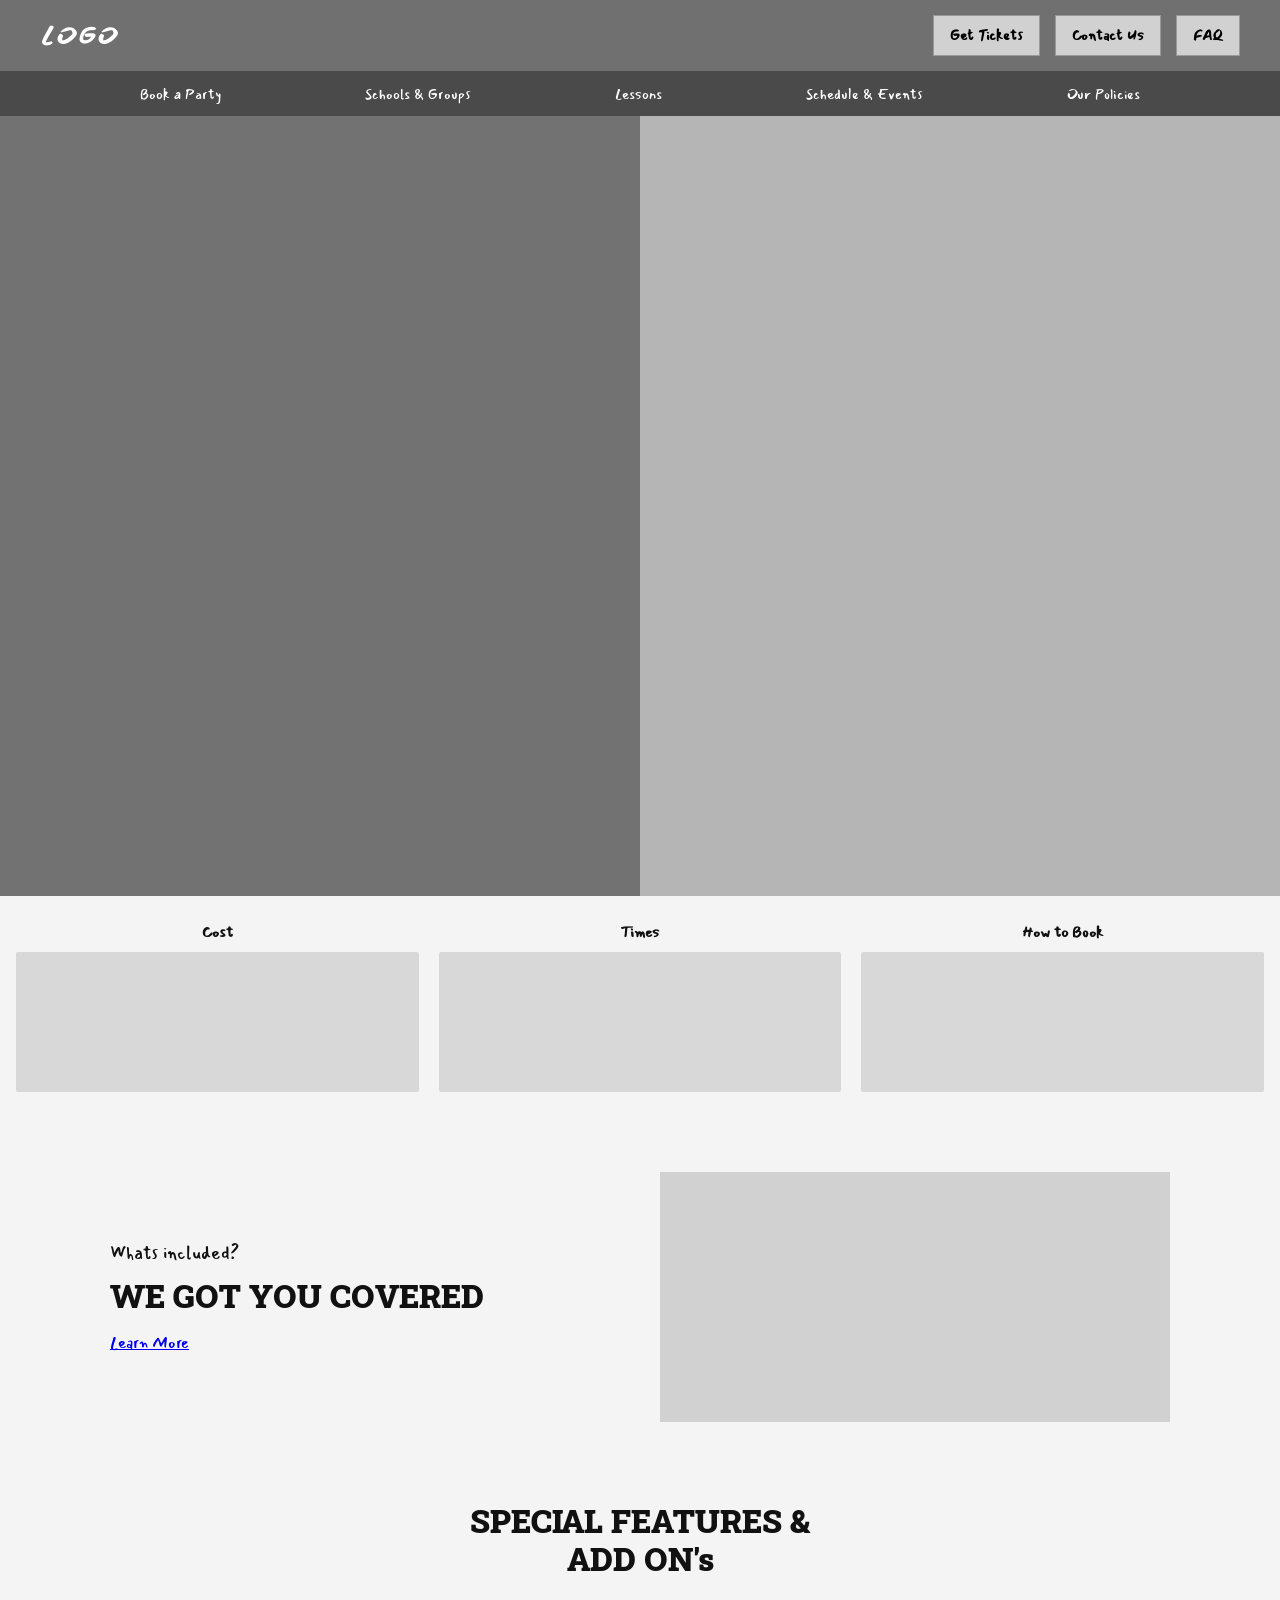
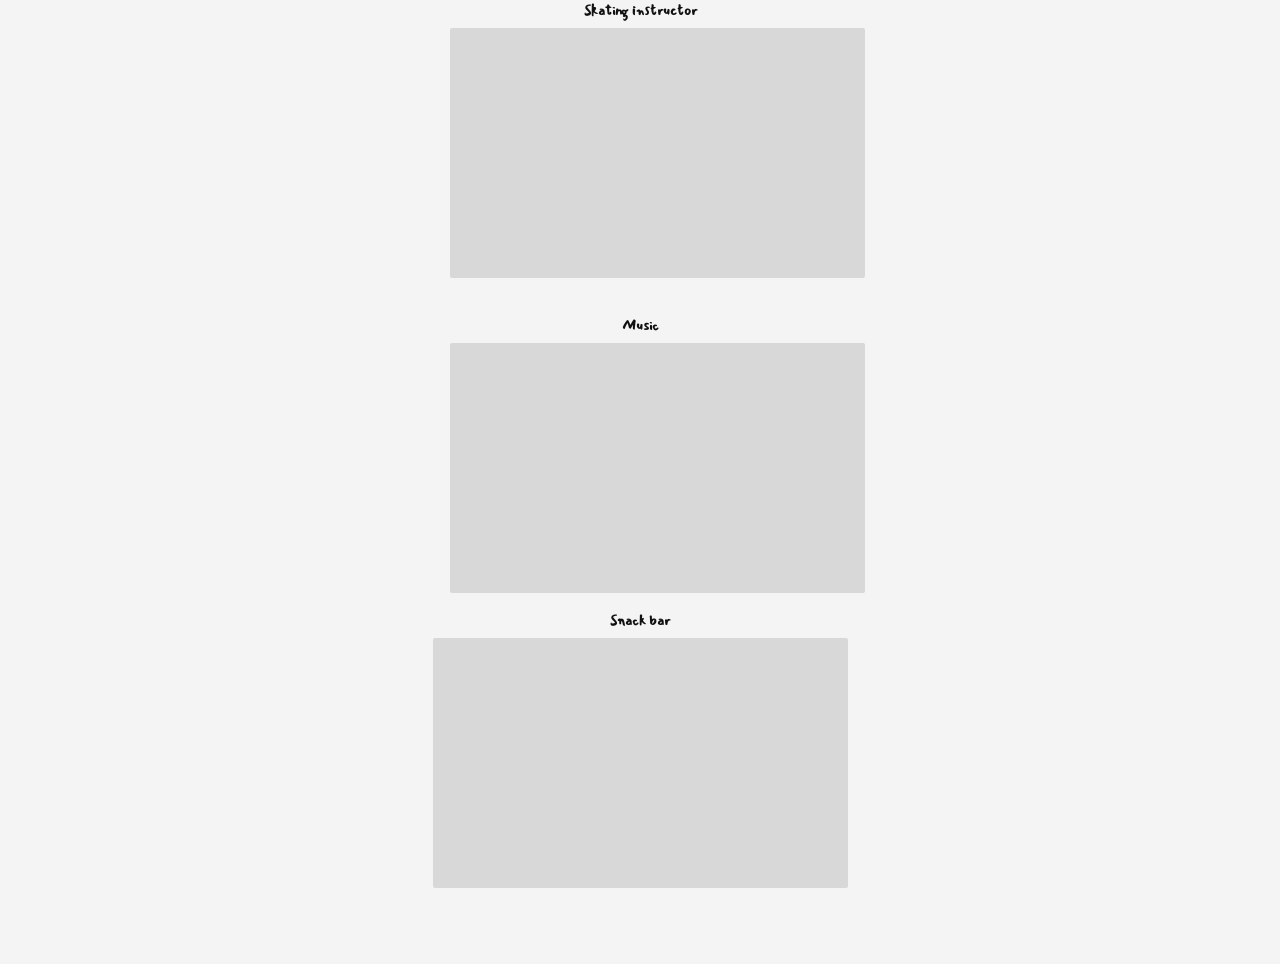
==== birthdayprivate.html @ b4840d91 "created birthdayprivate page" ====
<!DOCTYPE html>
<html lang="en">
<head>
    <meta charset="UTF-8">
    <meta name="viewport" content="width=device-width, initial-scale=1.0">
    <title>Birthday Parties - Private</title>
    <link rel="stylesheet" href="style.css">
    <link href= "https://fonts.googleapis.com/css2?family=Caveat:wght@600&family=Montserrat:wght@700;800&display=swap" rel="stylesheet">
</head>
<body>
<div class="hero-wrapper">

    <header class="site header">
        <div class="top-bar">
            <div class="logo">
                LOGO
            </div>
            <nav class="main-nav">
                <a href="#" class="btn">Get Tickets</a>
                <a href="#" class="btn">Contact Us</a>
                <a href="#" class="btn">FAQ</a>
            </nav>
        </div>
       
        <div class="sub-bar">
            <ul class="sub-nav">
                <li><a href="#">Book a Party</a></li>
                <li><a href="#">Schools & Groups</a></li>
                <li><a href="#">Lessons</a></li>
                <li><a href="#">Schedule & Events</a></li>
                <li><a href="#">Our Policies</a></li>
            </ul>
        </div>
    </header>

    <section class="hero-grid">
        <div class="hero-box-left"></div>
        <div class="hero-box-right"></div>
    </section>
</div>

    <section class="info-row">
        <div class="info-card">
            <h4>Cost</h4>
            <div class="placeholder-box"></div>
        </div>
        <div class="info-card">
            <h4>Times</h4>
            <div class="placeholder-box"></div>
        </div>
        <div class="info-card">
            <h4>How to Book</h4>
            <div class="placeholder-box"></div>
        </div>    
    </section>
    <section class="content-container">
    <div class="grid-row">
        <div class="text-side">
            <span  class="sub-title">Whats included?</span>
            <h2>WE GOT 
                YOU 
                COVERED
            </h2>
            <a href="#" class="btn">Learn More</a>
        </div>
        <div class="media-side">
            <div class="image-placeholder box-placeholder"></div>
        </div>
    </section>
    
    <section class="addons-container">
   <h3 class="addons-title">SPECIAL FEATURES & ADD ON's</h3>

<div class="addons-grid">
    <div class="addon-item">
        <h4>Skating instructor</h4>
        <div class="addon-box"></div>
   </div>


   <div class="addon-item">
       <h4>Music</h4>
       <div class="addon-box"></div>
   </div>
</div>

   <div class="addon-item">
       <h4>Snack bar</h4>
       <div class="addon-box"></div>
   </div>

</div>
---- style.css ----
/* Reset default browser spacing */
@import url('https://fonts.googleapis.com/css2?family=Mansalva&family=Roboto+Slab:wght@900&display=swap');
* {
    margin: 0;
    padding: 0;
    box-sizing: border-box;
    font-family: 'Mansalva', sans-serif;
}
h2 {
    font-family: 'Roboto Slab' , serif;
    font-weight: 900;
    font-size: 2.0rem;
    line-height: 1.2;
    margin-bottom: 15px;
}

/* Entire page */
body {
    background-color: #ffffff;
    color: #000000;
}

.hero-wrapper {
    display:flex;
    flex-direction: column;
    min-height:100vh;
    width:100%
}


/* Header */
.site_header {
    width: 100%;
    flex-shrink: 0;
}


.top-bar{
    display: flex;
    justify-content: space-between;
    align-items: center;
    padding: 15px 40px;
    background-color: #707070;
}


.logo {
    font-size: 1.5rem;
    letter-spacing: 2px;
    font-weight: bold;
    font-style: italic;
    color: #ffffff;
}

.main-nav{
    display: flex;
    gap: 15px;
}

.main-nav a {
    background-color: #ddd;
    padding: 10px 18px;
    text-decoration: none;
    font-weight: bold;
}

/* Navigation Bar */
.main-nav .btn{
    background-color: #d1d1d1;
    color: #000000;
    padding: 8px 16px;
    text-decoration: none;
    font-size: 0.9rem;
    border: 1px solid #999;

}

.sub-bar{
    background-color: #4A4A4A;
    padding:10px 40px;
    display: flex;
    justify-content: center;
}
.sub-nav {
    display: flex;
    list-style: none;
    justify-content: space-between;
    width:100%;
    max-width: 1000px;
}
.sub-nav a {
    color: #ffffff;
    text-decoration: none;
    font-size: 0.9rem;
} 

/*hero section */
.hero-section {
    display: flex;
    height: 400px;
    flex:1;
    background-color: #bcbcbc;
    
}

.hero-banner {
    flex: 3;
    border-right:2px solid #ffffff;
    border-right: 2px solid #707070;
    margin-right: -1px;


}
.upcoming-events {
    flex: 1;
    background-color: #707070;
    padding: 20px;
    font-size: 1.1rem;

}
.content-container {
    max-width: 1100px;
    margin: 0 auto;
    padding: 60px 20px;
    display: flex;
    flex-direction: column;
    gap: 80px;

}

.grid-row{
    display: flex;
    justify-content: space-between;
    align-items: center;
    gap: 40px;

}

.reverse-row {
    flex-direction: row-reverse;
}

.media-side, .text-side {
    flex: 1;

}

.image-placeholder {
    width: 100%;
    background-color: #d1d1d1;

}
.box-placeholder {
    height: 250px;
}
.small-box {
    height: 150px;
    max-width: 250px;
}

.sub-title {
    display: block;
    font-size: 1.1rem;
    margin-bottom: 10px;
}


.learn-more {
    display: inline-block !important;
    background-color: #d1d1d1 !important;
    color: #000 !important;
    padding: 8px 18px !important;
    text-decoration: none !important;
    font-size: 0.9rem !important; 
    font-style: normal !important;
    font-weight: bold !important;
    border: 1px solid #999 !important;
    border-radius: 4px !important;
    margin-top:10px !important;
    transition: background-color 0.2s ease !important;
}

.learn-more:hover {
    background-color: #bcbcbc !important;
}

.abstract-art {
    position: relative;
    height: 350px;
}

.circle {
    position: absolute;
    border-radius: 50%;
}

.yellow-circle {
    width: 180px;
    height: 180px;
    border: 15px solid #dede2f;
    top: 20px;
    left: 20px;
}

.blue-circle {
    width: 60px;
    height: 60px;
    border: 8px solid #33b5e5;
    top:0;
    left:150px;
}

.pink-circle {
    width:100px;
    height:100px;
    border:12px solid #cc2993;
    bottom:10px;
    left:40px;
}

.tilted-frame {
    position:absolute;
    width:200px;
    height:260px;
    background-color: #000;
    top: 40px;
    left: 90px;
    padding: 8px;
    transform: rotate(-8deg);
}

.tilted-frame .image-placeholder {
    height:100%;
}

* {
    box-sizing: border-box;
    margin: 0;
    padding:0;
}

body {
    font-family: 'Mansalva', sans-serif;
    background-color: #f4f4f4;
    color:#111;
}
.hero-grid {
    display:grid;
    grid-template-columns: 1fr 1fr;
    height: calc(100vh - 120px);
}

.hero-box-left{
    background-color: #727272;
    display:flex;
}
.hero-box-right{
    background-color: #b5b5b5;
    display:flex;
}

.info-row{
    display:grid;
    grid-template-columns: repeat(3, 1fr);
    gap:20px;
    padding:20px 16px;
    text-align:center;
    align-items: start;
}
.info-card h4{
    font-family: 'Mansalva';
    font-size:15px;
    margin-bottom: 8px;
    font-weight: 600;

}
.placeholder-box{
    background-color:#d8d8d8;
    height:140px;
    border-radius:2px;
    width:100%;
}

.content-container {
    max-width: 1100px;
    margin: 0 auto;
    padding: 60px 20px;
    display: flex;
    flex-direction: column;
    gap: 80px;
}

.grid-row {
    display: flex;
    justify-content: space-between;
    align-items: center;
    gap: 40px;
}

.reverse-row {
    flex-direction: row-reverse;
}

.media-side, .text-side {
    flex: 1;
}

.image-placeholder {
    width: 100%;
    background-color: #d1d1d1;
}

.box-placeholder {
    height: 250px;
}

/* add-on section */
.addons-container {
   padding: 20px 0 60px 0;
   position: relative;
   max-width: 380px;
   margin:0 auto;
   display:flex;
   flex-direction: column;
   align-items: center;
}
.addons-title {
   font-family: 'Roboto Slab' , serif;
   font-weight: 900;
   font-size: 2.0rem;
   line-height: 1.2;
   text-align: center;
   font-family: 'Roboto Slab';
   margin-bottom:20px;
}
.addons-grid{
   display:flex;
   flex-direction:column;
   gap:20px;
   width:100%;
}
.addon-item {
   margin-bottom:16px;
   text-align: center;
}
.addon-item h4 {
   font-family:'Mansalva';
   font-size: 14px;
   margin-bottom: 6px;
   font-weight: 600;
}
.addon-box{
   background-color: #d8d8d8;
   height:250px;
   width:415px;
   border-radius: 2px;
}
.ring-group-left {
   position: absolute;
   top:100px;
   left:-580px;
   width:360px;
   height:360px;
   pointer-events: none;
   z-index:1;
}
.yellow-ring-1{
    position:absolute;
    width:360px;
    height:360px;
    border:18px solid #ded533;
    border-radius: 50%;
    top:0;
    left:0;
}
.yellow-ring-2{
   position:absolute;
   width:300px;
   height:300px;
   border: 14px solid #ded533;
   border-radius:50%;
   top:30px;
   left:30px;
}
.cyan-ring-top{
   position:absolute;
   width:70px;
   height:70px;
   border:5px solid #00bcd4;
   border-radius:50%;
   top:-7px;
   right:-15px;
   left:auto;
}
.cyan-ring-top-outer{
    position:absolute;
    width:110px;
    height:110px;
    border:11px solid#00bcd4;
    border-radius: 50%;
    top: -28px;
    left:auto;
    right:-35px;
}
.magenta-ring{
   position:absolute;
   width: 150px;
   height:150px;
   border:20px solid #e91e63;
   border-radius:50%;
   bottom: -100px;
   left:30px;
   right:20px;
}
.ring-group-right{
   position:absolute;
   bottom:100px;
   right:-500px;
   width:240px;
   height:240px;
   pointer-events:none;
   z-index: 1;
}
.yellow-ring-right-1{
    position:absolute;
    width:340px;
    height:340px;
    border:18px solid #ded533;
    border-radius: 50%;
    top:0;
    left:0;
}
.yellow-ring-right-2{
    position:absolute;
    width:255px;
    height:255px;
    border: 14px solid #ded533;
    border-radius:50%;
    top:40px;
    left:40px; 
}
.cyan-ring-bottom{
   position:absolute;
   width:133px;
   height:133px;
   border:8px solid #00bcd4;
   border-radius:50%;
   top:210px;
   right:180px;
   left:auto;
}

.cyan-ring-bottom-outer{
    position:absolute;
    width:210px;
    height:210px;
    border:11px solid#00bcd4;
    border-radius: 50%;
    top: 170px;
    left:auto;
    right:140px; 
}
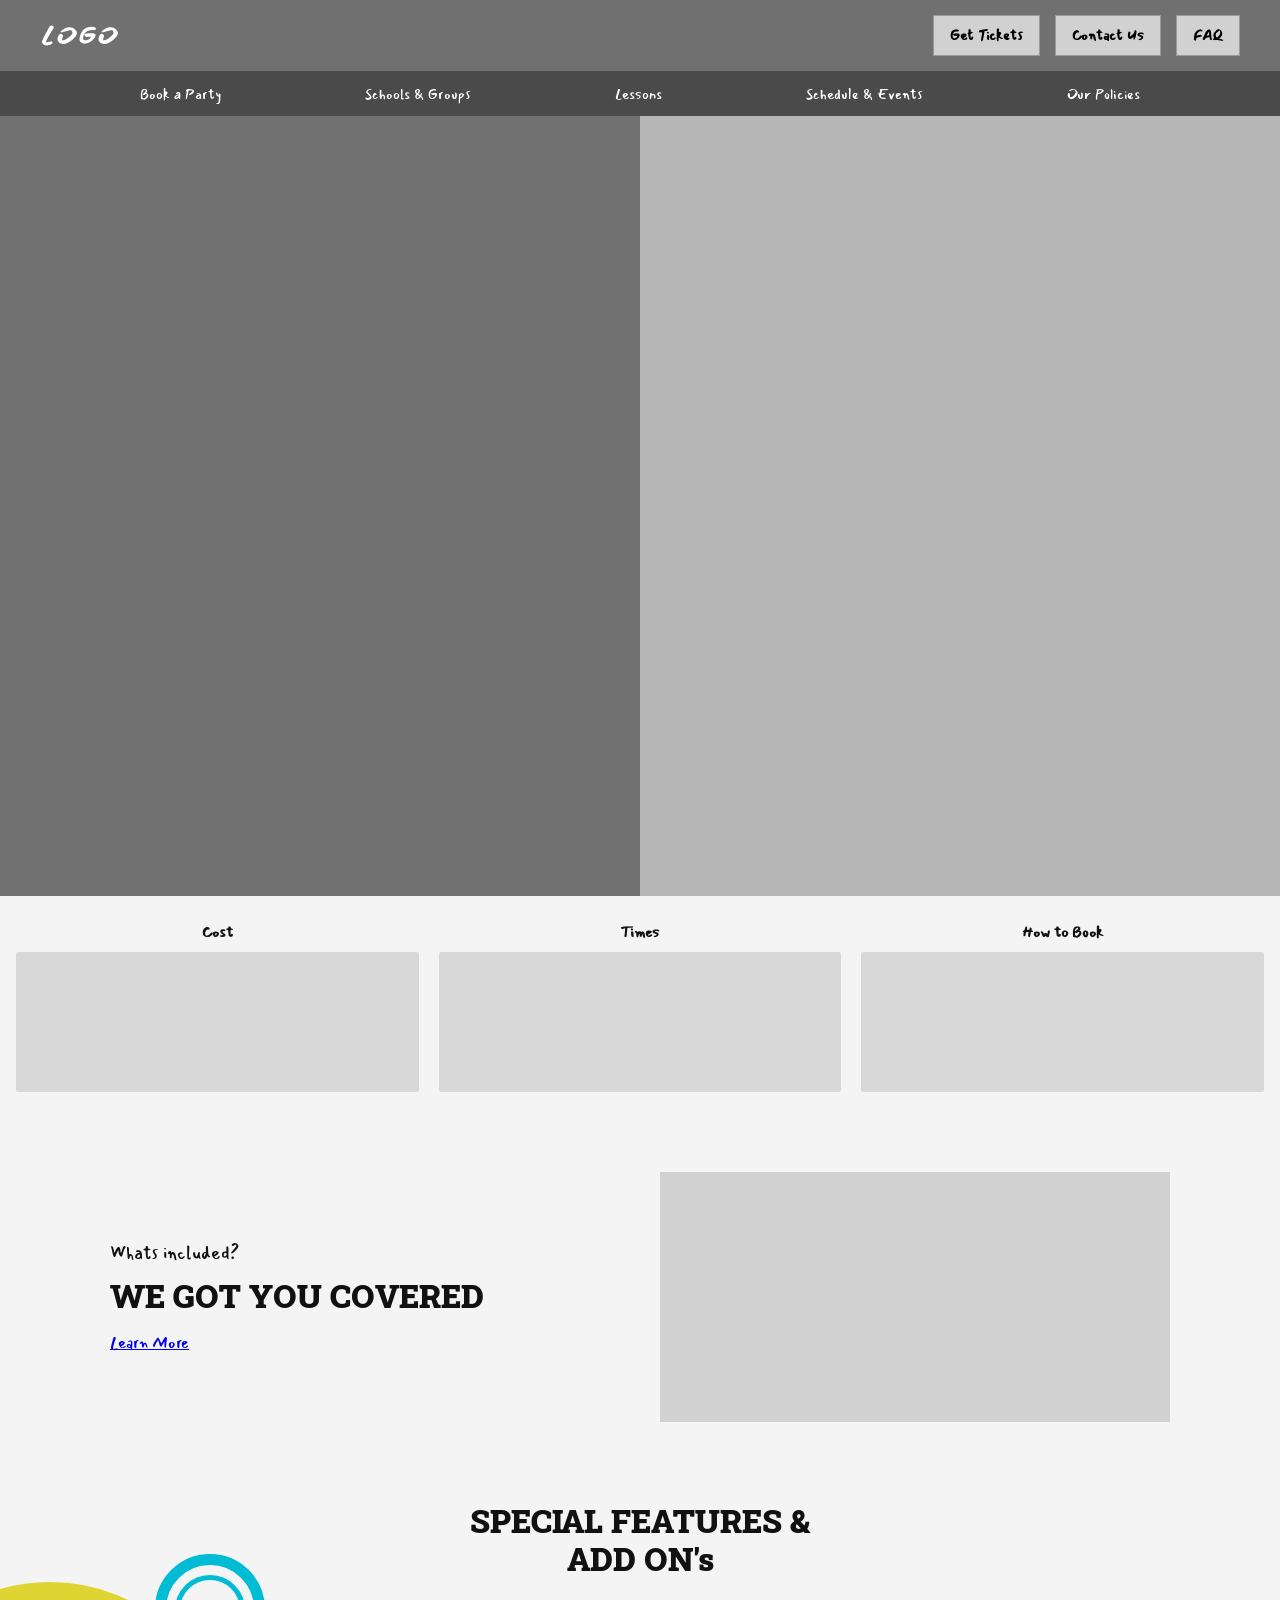
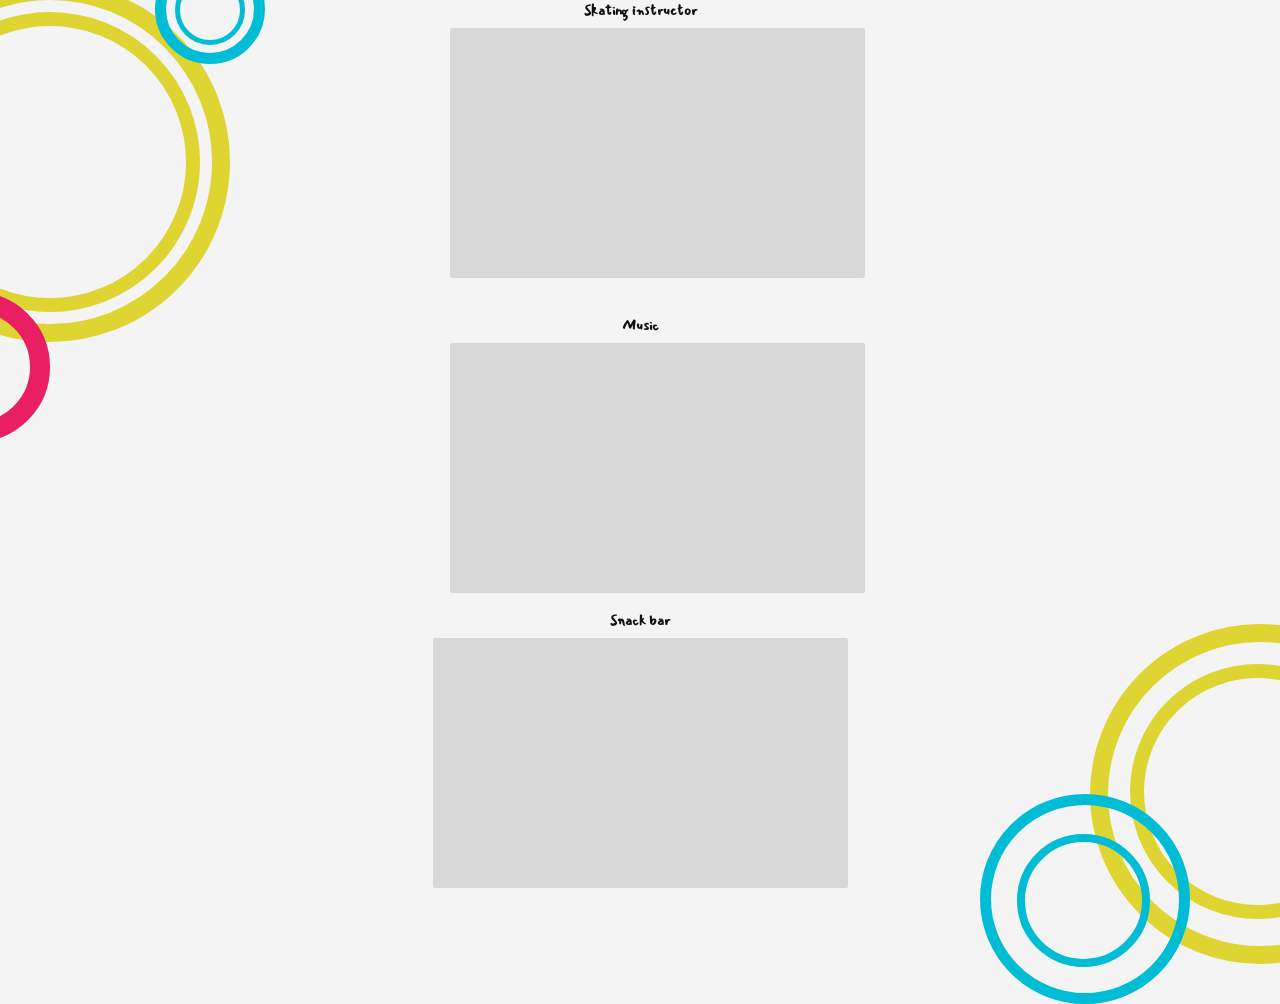
==== commit 0f3cb844: "added colorful rings to birthday parties private" ====
--- a/birthdayprivate.html
+++ b/birthdayprivate.html
@@ -89,4 +89,27 @@
        <div class="addon-box"></div>
    </div>
 
+   <div class="ring-group-left">
+       <div class="yellow-ring-1"></div>
+       <div class="yellow-ring-2"></div>
+       <div class="cyan-ring-top-outer"></div>
+       <div class="cyan-ring-top"></div>
+       <div class="magenta-ring"></div>
+   </div>
+
+
+   <div class="ring-group-right">
+       <div class="yellow-ring-right-1"></div>
+       <div class="yellow-ring-right-2"></div>
+       <div class="cyan-ring-bottom"></div>
+       <div class="cyan-ring-bottom-outer"></div>
+   </div>
+
+
+
+
+</div>
+</body>
+</section>
+</html>
 </div>
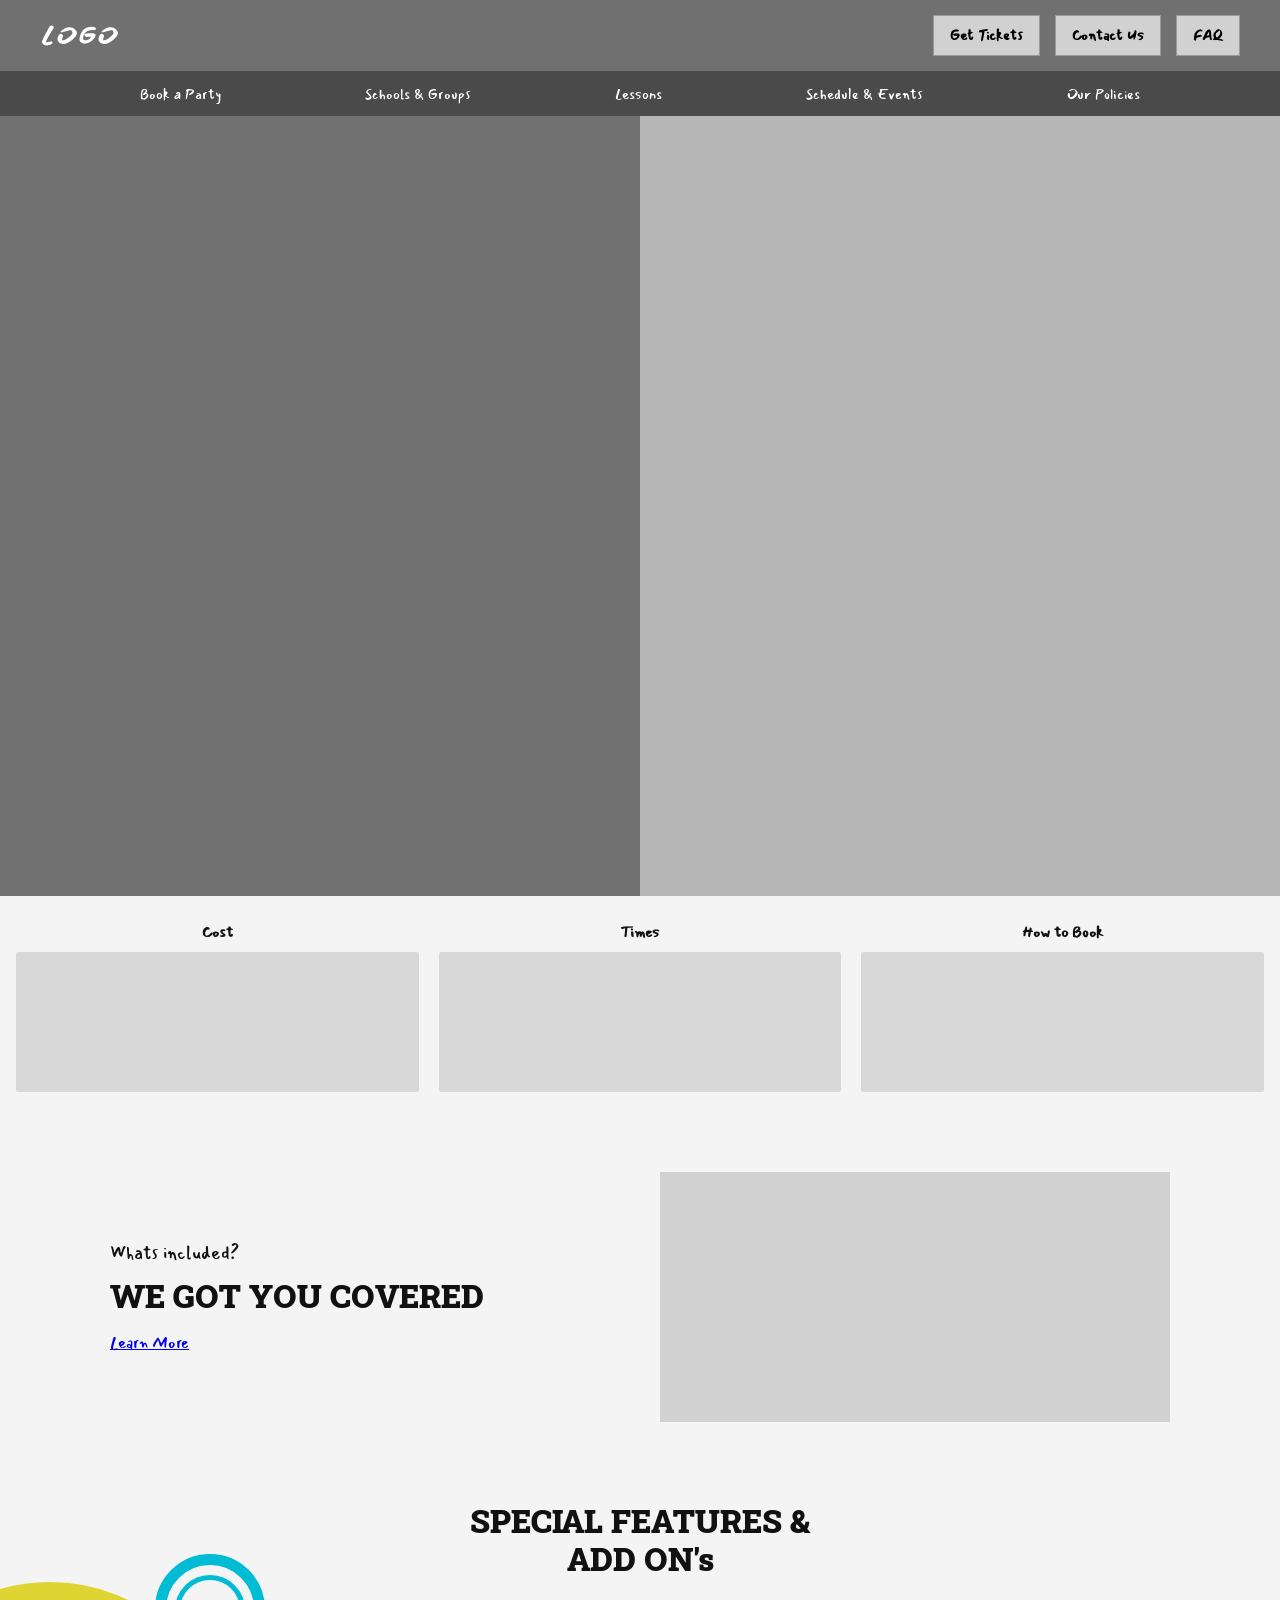
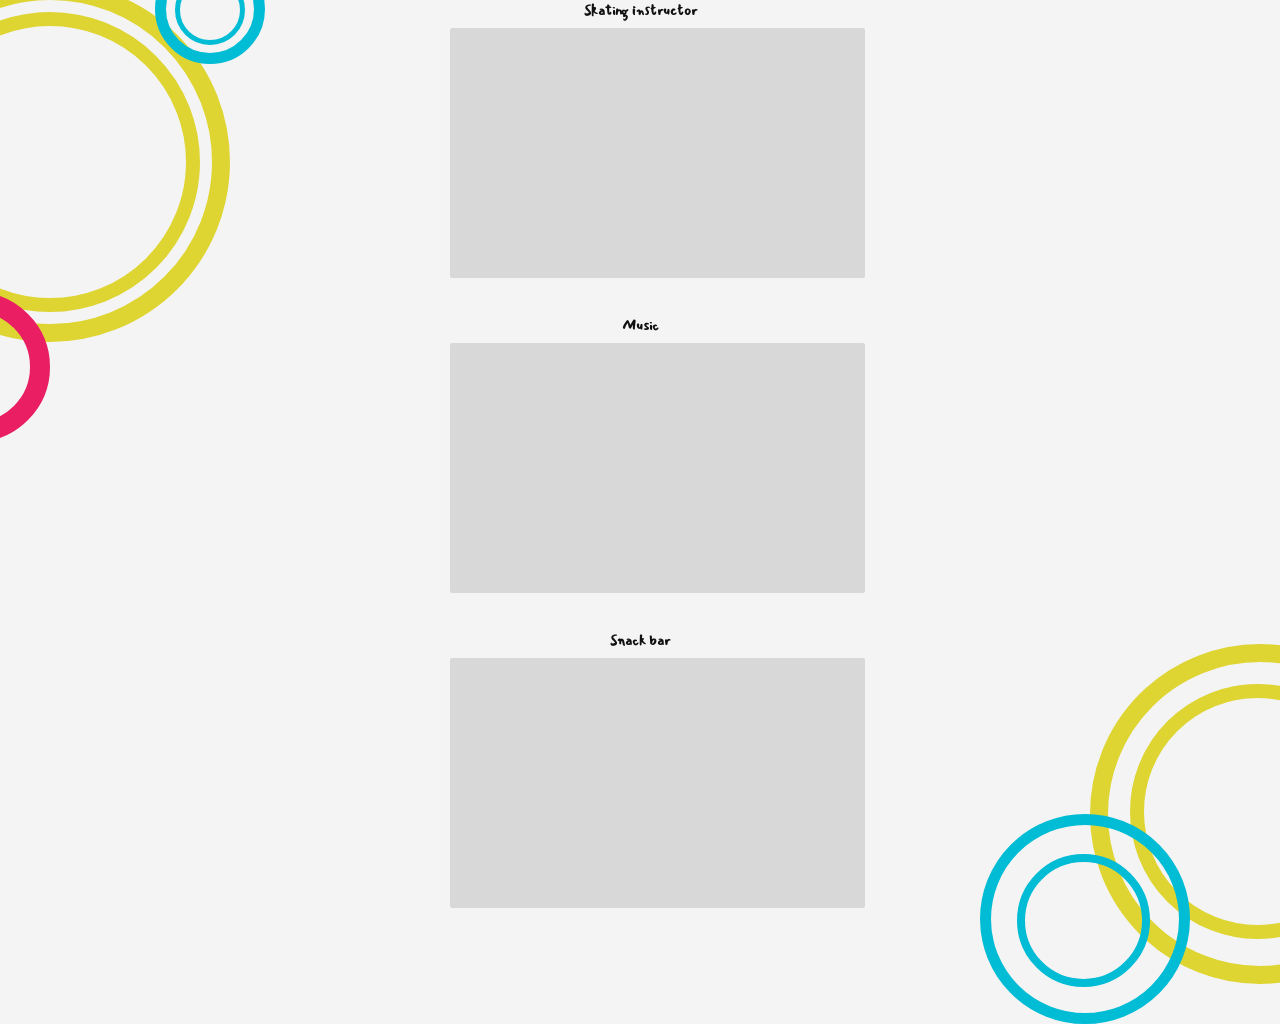
==== commit a516a62f: "fixed format issue on birthdayprivate" ====
--- a/birthdayprivate.html
+++ b/birthdayprivate.html
@@ -82,7 +82,6 @@
        <h4>Music</h4>
        <div class="addon-box"></div>
    </div>
-</div>
 
    <div class="addon-item">
        <h4>Snack bar</h4>
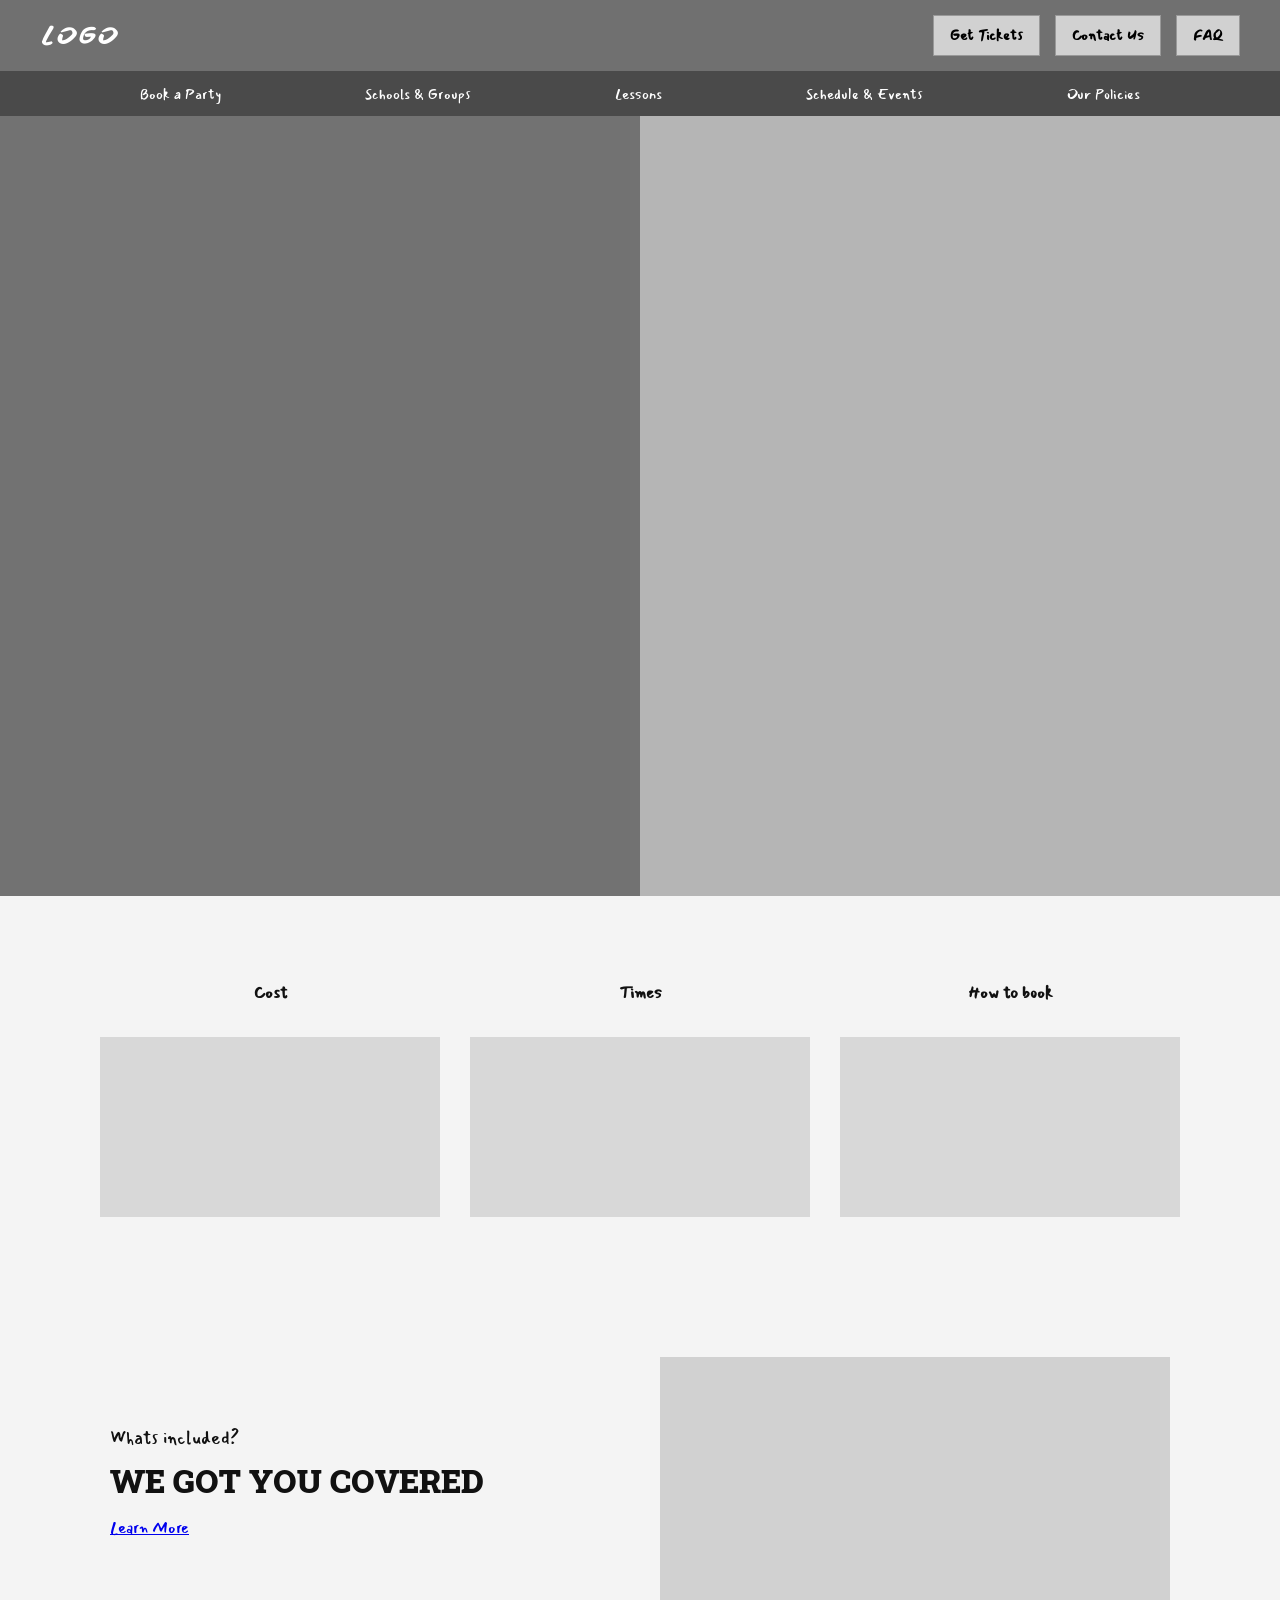
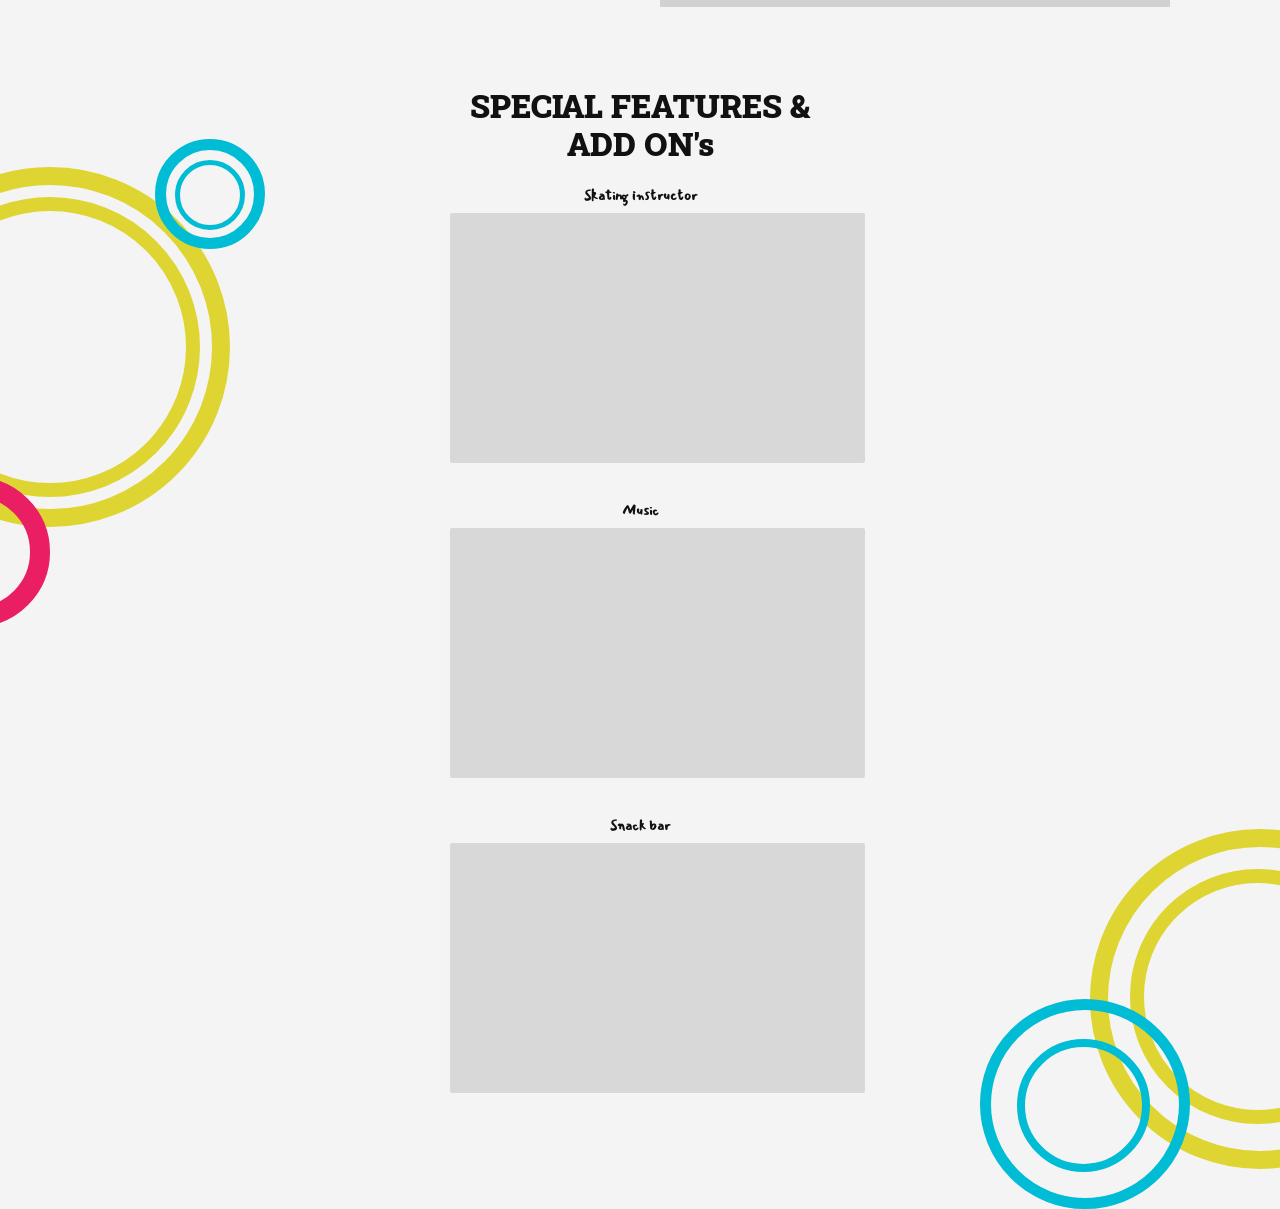
==== commit 7baaadc6: "fixed formatting for grid section on all pages" ====
--- a/birthdayprivate.html
+++ b/birthdayprivate.html
@@ -39,20 +39,24 @@
     </section>
 </div>
 
-    <section class="info-row">
-        <div class="info-card">
-            <h4>Cost</h4>
-            <div class="placeholder-box"></div>
-        </div>
-        <div class="info-card">
-            <h4>Times</h4>
-            <div class="placeholder-box"></div>
-        </div>
-        <div class="info-card">
-            <h4>How to Book</h4>
-            <div class="placeholder-box"></div>
-        </div>    
-    </section>
+    <section class="lessons-container">
+        <div class="lessons-grid">
+            <div class="lesson-card">
+                <h4>Cost</h4>
+                <div class="lesson-box"></div>
+            </div>
+
+            <div class="lesson-card">
+                <h4>Times</h4>
+                <div class="lesson-box"></div>
+            </div>
+
+            <div class="lesson-card">
+                <h4>How to book</h4>
+                <div class="lesson-box"></div>
+            </div>
+        </section>
+
     <section class="content-container">
     <div class="grid-row">
         <div class="text-side">
--- a/style.css
+++ b/style.css
@@ -460,3 +460,47 @@
     left:auto;
     right:140px; 
 }
+
+.lessons-container{
+    max-width:1200px;
+    margin:0 auto;
+    padding:40px 20px;
+}
+
+.lessons-grid{
+    display:grid;
+    grid-template-columns: repeat(3,1fr);
+    gap:40px 30px;
+    padding:40px;
+}
+
+.lesson-card{
+    display:flex;
+    flex-direction: column;
+    gap:12px;
+    width:100%;
+}
+.lesson-card h4{
+    text-align:center;
+}
+
+.lesson-header{
+    font-family:'Mansalva';
+    font-size:2rem;
+    font-weight:600;
+    color:#111;
+    padding-left:4px;
+    background-color:#e6e6e6;
+    padding:10px 16px;
+    width:100%;
+    box-sizing: border-box;
+    text-align:center;
+}
+
+.lesson-box{
+    width:100%;
+    height:180px;
+    background:#d8d8d8;
+    margin:20px auto 0;
+    box-sizing:border-box;
+}
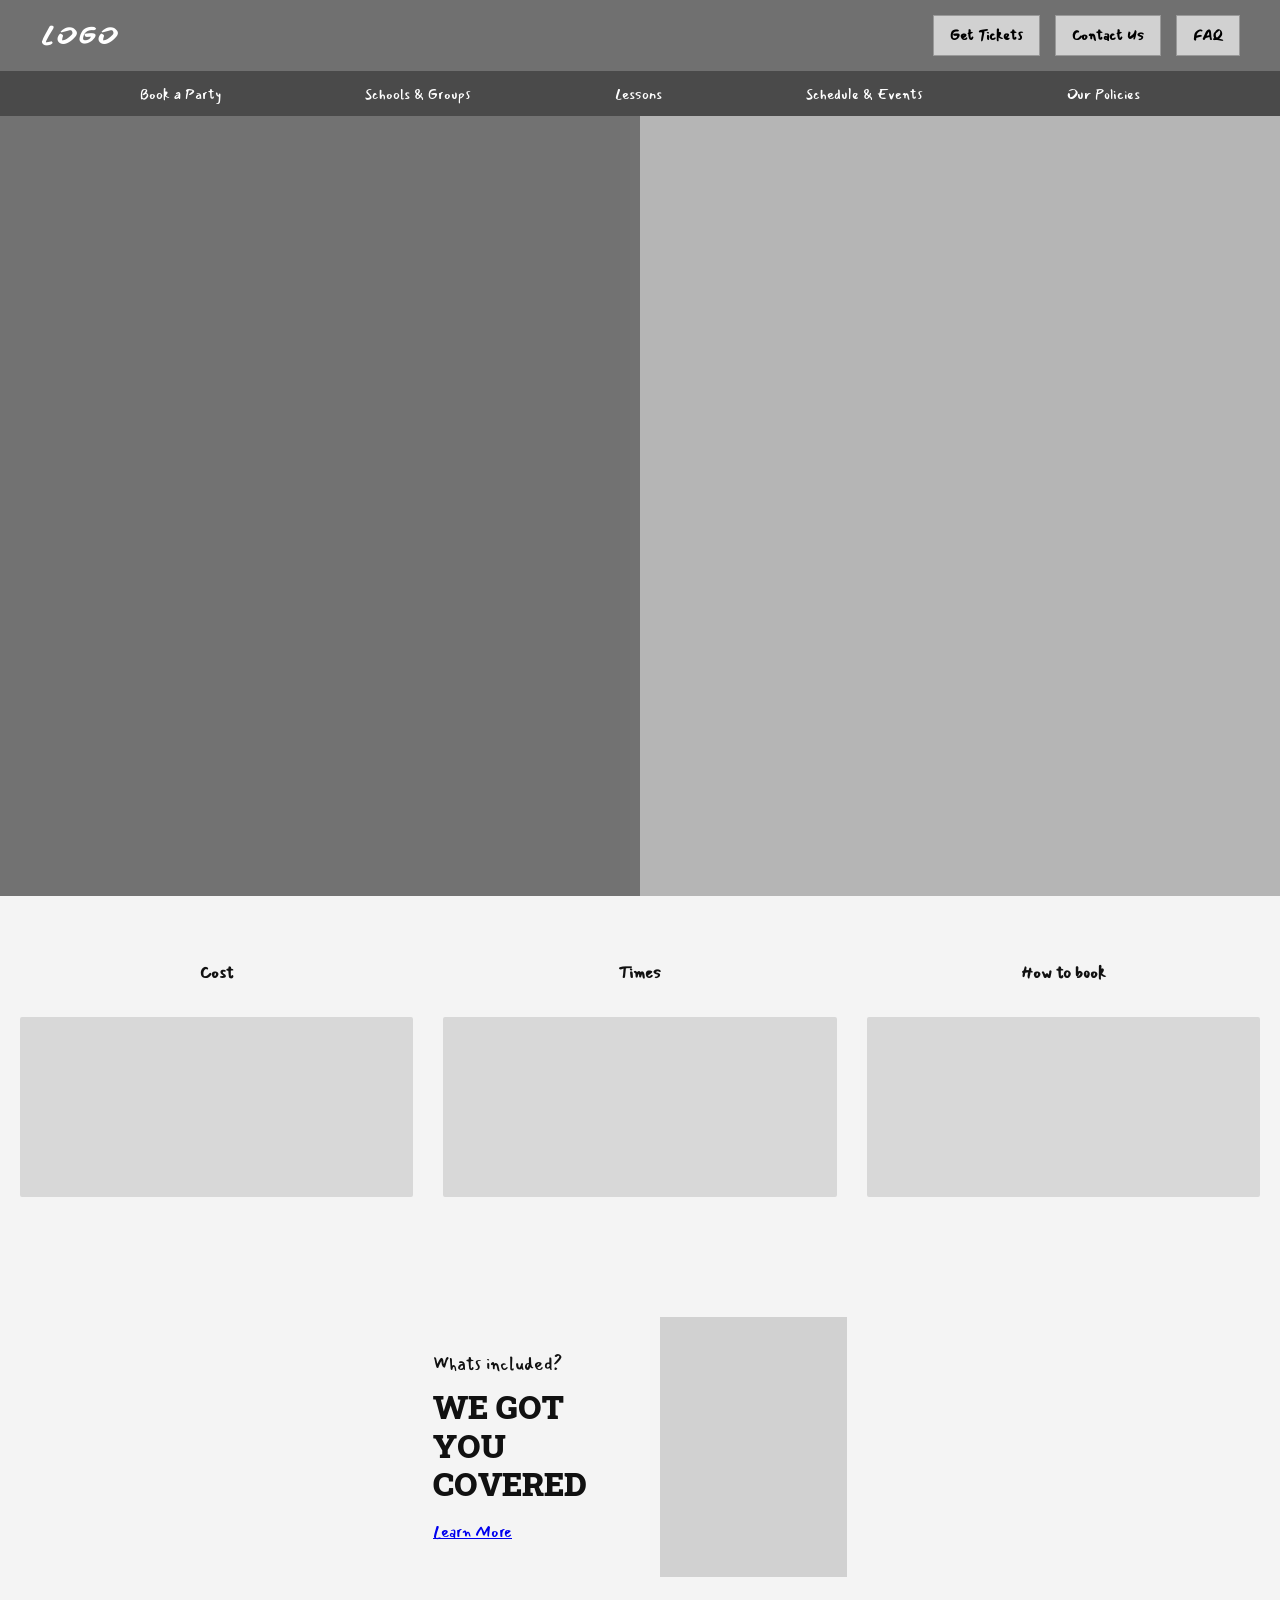
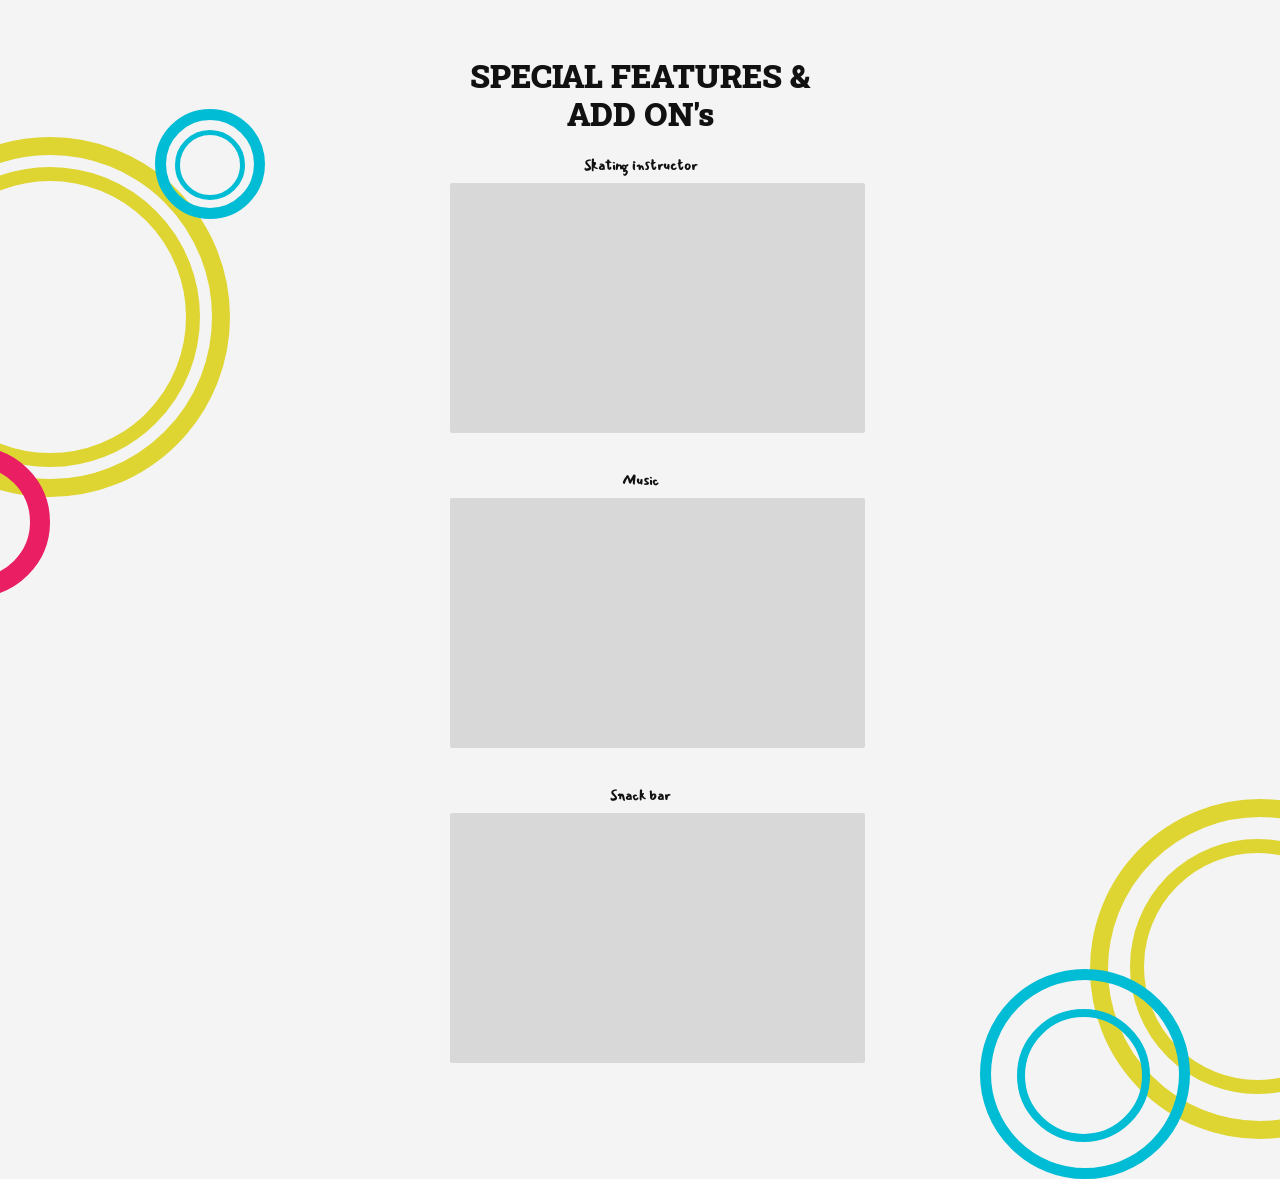
==== commit 3fa2291f: "debugging spacing problem" ====
--- a/birthdayprivate.html
+++ b/birthdayprivate.html
@@ -39,25 +39,26 @@
     </section>
 </div>
 
-    <section class="lessons-container">
-        <div class="lessons-grid">
-            <div class="lesson-card">
-                <h4>Cost</h4>
-                <div class="lesson-box"></div>
-            </div>
+<section class="lessons-container">
+    <div class="lessons-grid">
+        
+        <div class="lesson-card">
+            <h4>Cost</h4>
+            <div class="lesson-box"></div>
+        </div>
 
-            <div class="lesson-card">
-                <h4>Times</h4>
-                <div class="lesson-box"></div>
-            </div>
+        <div class="lesson-card">
+            <h4>Times</h4>
+            <div class="lesson-box"></div>
+        </div>
 
-            <div class="lesson-card">
-                <h4>How to book</h4>
-                <div class="lesson-box"></div>
-            </div>
-        </section>
+        <div class="lesson-card">
+            <h4>How to book</h4>
+        <div class="lesson-box"></div>
+    </div>
+</section>
 
-    <section class="content-container">
+<section class="content-container">
     <div class="grid-row">
         <div class="text-side">
             <span  class="sub-title">Whats included?</span>
@@ -68,51 +69,48 @@
             <a href="#" class="btn">Learn More</a>
         </div>
         <div class="media-side">
-            <div class="image-placeholder box-placeholder"></div>
+            <div class="image-placeholder landscape-box"></div>
         </div>
-    </section>
+    </div>
+</section>
     
-    <section class="addons-container">
+<section class="addons-container">
    <h3 class="addons-title">SPECIAL FEATURES & ADD ON's</h3>
 
-<div class="addons-grid">
-    <div class="addon-item">
-        <h4>Skating instructor</h4>
-        <div class="addon-box"></div>
-   </div>
+    <div class="addons-grid">
+        <div class="addon-item">
+            <h4>Skating instructor</h4>
+            <div class="addon-box"></div>
+        </div>
 
 
-   <div class="addon-item">
-       <h4>Music</h4>
-       <div class="addon-box"></div>
-   </div>
+        <div class="addon-item">
+            <h4>Music</h4>
+            <div class="addon-box"></div>
+        </div>
 
-   <div class="addon-item">
-       <h4>Snack bar</h4>
-       <div class="addon-box"></div>
-   </div>
+        <div class="addon-item">
+            <h4>Snack bar</h4>
+            <div class="addon-box"></div>
+        </div>
+    </div>
 
-   <div class="ring-group-left">
-       <div class="yellow-ring-1"></div>
-       <div class="yellow-ring-2"></div>
-       <div class="cyan-ring-top-outer"></div>
-       <div class="cyan-ring-top"></div>
-       <div class="magenta-ring"></div>
-   </div>
+    <div class="ring-group-left">
+        <div class="yellow-ring-1"></div>
+        <div class="yellow-ring-2"></div>
+        <div class="cyan-ring-top-outer"></div>
+        <div class="cyan-ring-top"></div>
+        <div class="magenta-ring"></div>
+    </div>
 
 
-   <div class="ring-group-right">
-       <div class="yellow-ring-right-1"></div>
-       <div class="yellow-ring-right-2"></div>
-       <div class="cyan-ring-bottom"></div>
-       <div class="cyan-ring-bottom-outer"></div>
-   </div>
+    <div class="ring-group-right">
+        <div class="yellow-ring-right-1"></div>
+        <div class="yellow-ring-right-2"></div>
+        <div class="cyan-ring-bottom"></div>
+        <div class="cyan-ring-bottom-outer"></div>
+    </div>  
+</section>
 
-
-
-
-</div>
 </body>
-</section>
 </html>
-</div>
--- a/style.css
+++ b/style.css
@@ -150,8 +150,9 @@
     background-color: #d1d1d1;
 
 }
-.box-placeholder {
-    height: 250px;
+.landscape-box {
+    height: 260px;
+    width:100%
 }
 .small-box {
     height: 150px;
@@ -461,27 +462,89 @@
     right:140px; 
 }
 
-.lessons-container{
+
+
+.content-box{
+    width:100%;
+    height:600px;
+    background:#d8d8d8;
+    border-radius:2px;
+}
+
+.content-container{
     max-width:1200px;
     margin:0 auto;
-    padding:40px 20px;
-}
+    padding:60px 20px;
+    display:flex;
+    flex-direction:column;
+    align-items:center;
+}
+
+.contact-box{
+    width:100%;
+    max-width: 1100px;
+    height:450px;
+    background-color: #d9d9d9;
+    border-radius: 4px;
+    box-sizing:border-box;
+}
+
+.welcome-banner{
+    background:#d9d9d9;
+    width:100%;
+    min-height:460px;
+
+    display:flex;
+    flex-direction:column;
+    justify-content: center;
+    align-items: center;
+
+    text-align: center;
+    padding:60px 20px;
+}
+
+.welcome-subtitle{
+    font-family:'Mansalva';
+    font-size:50px;
+    margin-bottom:25px;
+    line-height: 1.05;
+}
+
+.welcome-title{
+    font-family:'Roboto slab';
+    font-size:90px;
+    font-weight:900;
+    line-height:1.05;
+}
+
+.lessons-container{
+    max-width: 1400px;
+    margin: 0 auto;
+    padding: 60px 20px;
+    display: flex;
+    flex-direction: column;
+    gap: 80px;
+}
+
 
 .lessons-grid{
     display:grid;
     grid-template-columns: repeat(3,1fr);
-    gap:40px 30px;
-    padding:40px;
+    gap: 30px;
 }
 
 .lesson-card{
     display:flex;
     flex-direction: column;
-    gap:12px;
     width:100%;
 }
 .lesson-card h4{
     text-align:center;
+    margin-bottom:12px;
+    color:#111;
+    font-weight:600;
+    font-size:1rem;
+    font-family:'Mansalva';
 }
 
 .lesson-header{
@@ -498,9 +561,11 @@
 }
 
 .lesson-box{
-    width:100%;
     height:180px;
+    width:100%;
     background:#d8d8d8;
     margin:20px auto 0;
     box-sizing:border-box;
-}+    border-radius:2px;
+}
+
